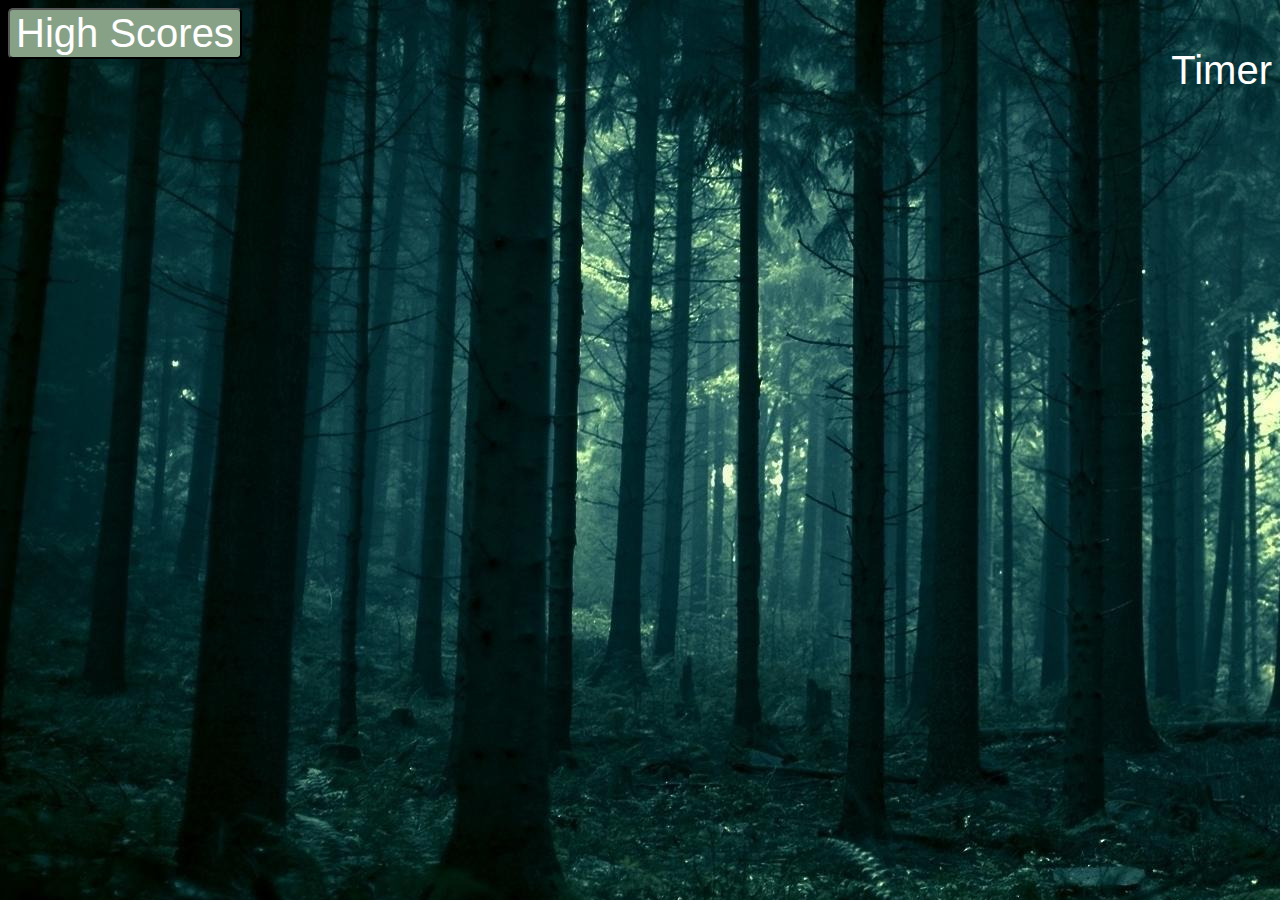
==== index.html @ 9e1c32d6 "rough structure" ====
<!DOCTYPE html>
<html lang="en">

<head>
    <meta charset="UTF-8">
    <meta http-equiv="X-UA-Compatible" content="IE=edge">
    <meta name="viewport" content="width=device-width, initial-scale=1.0">
    <link rel="stylesheet" href="./assets/css/style.css">
    <title>Coding Quiz</title>
</head>

<body>

    <!-- header -->
    <div id="textbox">
        <button class="alignleft" class="high-scores-btn">High Scores</button>
        <p class="alignright">Timer</p>
    </div>
    <div style="clear: both;"></div>

    <!-- code quiz box -->




</body>

</html>
---- assets/css/style.css ----
body {
    color: black;
    font-family: Helvetica, Arial, sans-serif;
    background-image: url('../images/forest.jpeg');
}

.alignleft {
    float: left;
}

.alignright {
    float: right;
}

button {
    background-color: rgb(135, 161, 135);
    color: white;
    font-size: 40px;
    border-radius: 5px;
}

.alignright {
    font-size: 40px;
    color: white;
}
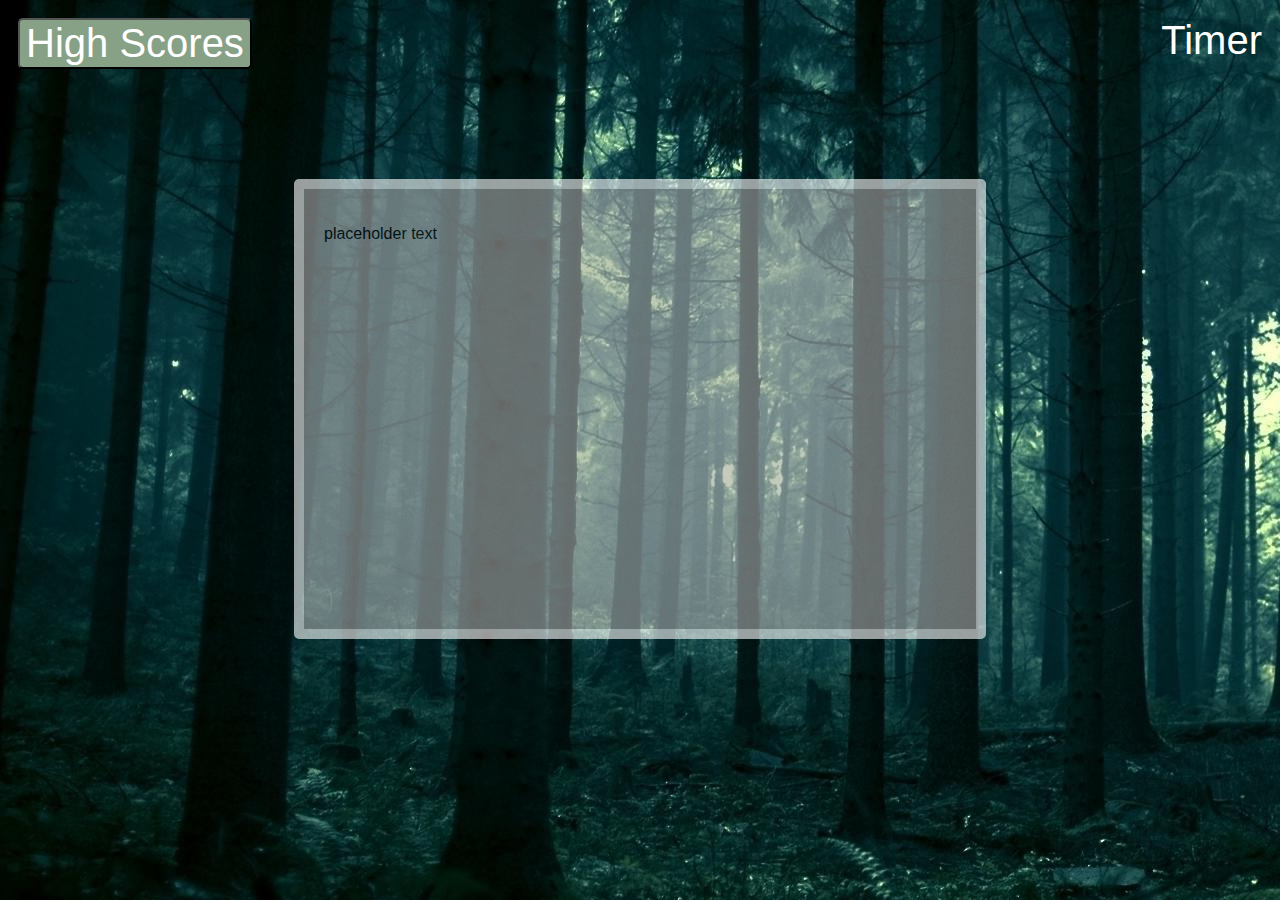
==== commit 881f3093: "css for question box working" ====
--- a/index.html
+++ b/index.html
@@ -13,13 +13,15 @@
 
     <!-- header -->
     <div id="textbox">
-        <button class="alignleft" class="high-scores-btn">High Scores</button>
+        <a href="highscores.html" target="_blank"><button class="alignleft" class="high-scores-btn">High Scores</button></a>
         <p class="alignright">Timer</p>
     </div>
     <div style="clear: both;"></div>
 
     <!-- code quiz box -->
-
+    <div class="question-box">
+        <p>placeholder text</p>
+    </div>
 
 
 
--- a/assets/css/style.css
+++ b/assets/css/style.css
@@ -10,6 +10,7 @@
 
 .alignright {
     float: right;
+    margin: 10px;
 }
 
 button {
@@ -17,9 +18,22 @@
     color: white;
     font-size: 40px;
     border-radius: 5px;
+    margin: 10px;
 }
 
 .alignright {
     font-size: 40px;
     color: white;
+}
+
+.question-box {
+    height: 400px;
+    width: 50%;
+    background-color: rgb(171, 171, 171);
+    border: 10px white solid;
+    border-radius: 5px;
+    opacity: .6;
+    padding: 20px;
+    margin: auto;
+    margin-top: 100px;
 }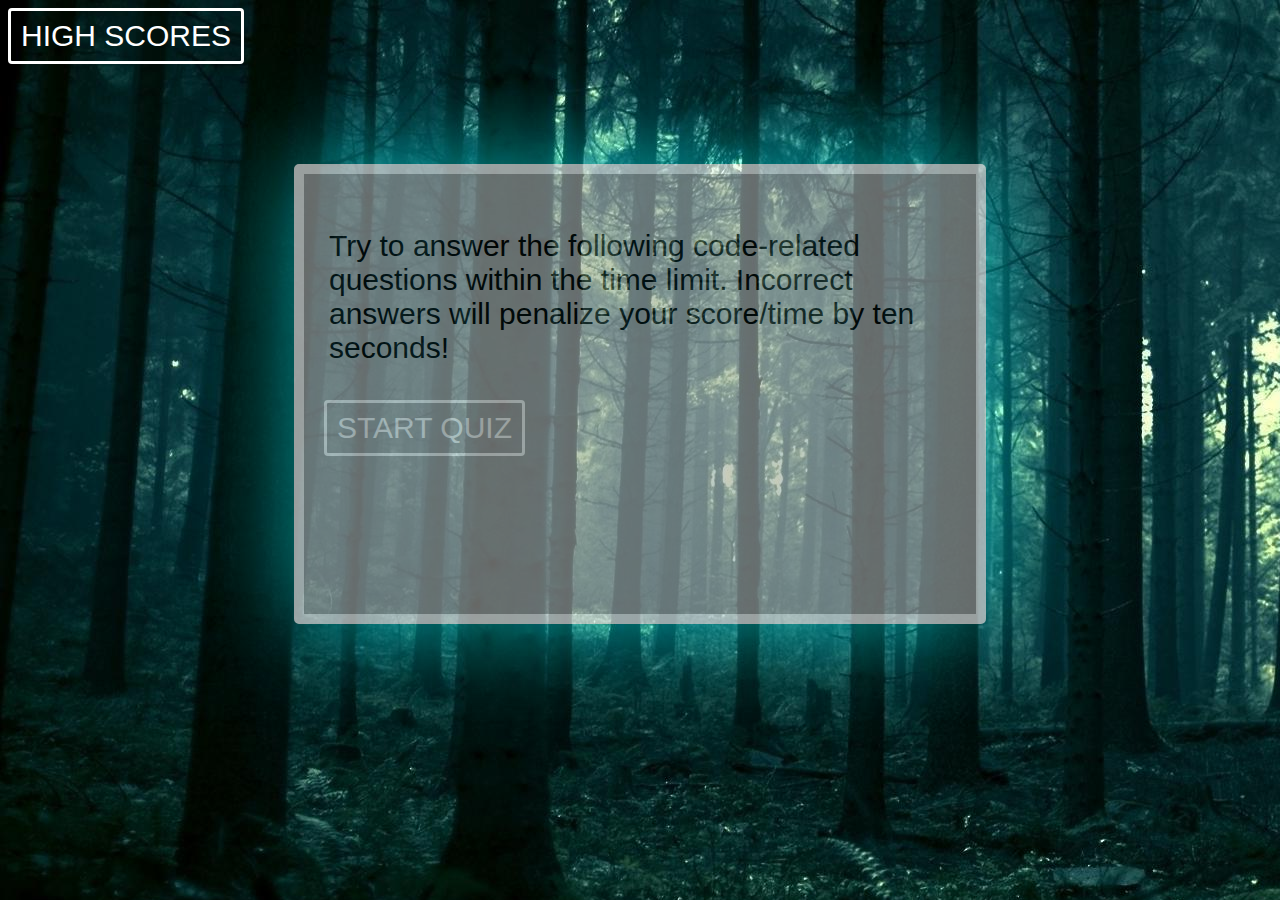
==== commit c7283b79: "timer working" ====
--- a/index.html
+++ b/index.html
@@ -14,17 +14,17 @@
     <!-- header -->
     <div id="textbox">
         <a href="highscores.html" target="_blank"><button class="alignleft" class="high-scores-btn">High Scores</button></a>
-        <p class="alignright">Timer</p>
+        <div id="countdown" class="alignright"></div>
     </div>
     <div style="clear: both;"></div>
 
     <!-- code quiz box -->
     <div class="question-box">
-        <p>placeholder text</p>
+        <p class="welcome-text"> Try to answer the following code-related questions within the time limit. Incorrect answers will penalize your score/time by ten seconds!</p>
+        <button id="start-quiz" class="alignleft">Start Quiz</button>
     </div>
 
-
-
+    <script src="./assets/js/script.js"></script>
 </body>
 
 </html>--- a/assets/css/style.css
+++ b/assets/css/style.css
@@ -1,6 +1,6 @@
 body {
     color: black;
-    font-family: Helvetica, Arial, sans-serif;
+    font-family: Montserrat, Arial, sans-serif;
     background-image: url('../images/forest.jpeg');
 }
 
@@ -14,11 +14,23 @@
 }
 
 button {
-    background-color: rgb(135, 161, 135);
+    transition: all .5s ease;
+    color: #fff;
+    border: 3px solid white;
+    font-family: 'Montserrat', sans-serif;
+    text-transform: uppercase;
+    text-align: center;
+    line-height: 1;
+    font-size: 30px;
+    background-color: transparent;
+    padding: 10px;
+    outline: none;
+    border-radius: 4px;
+}
+
+button:hover {
     color: white;
-    font-size: 40px;
-    border-radius: 5px;
-    margin: 10px;
+    background-color: rgba(0, 255, 255, 0.396);
 }
 
 .alignright {
@@ -36,4 +48,11 @@
     padding: 20px;
     margin: auto;
     margin-top: 100px;
+    box-shadow: 0px 0px 100px #0ff;
+}
+
+.welcome-text {
+    font-size: 30px;
+    color: black;
+    padding: 5px;
 }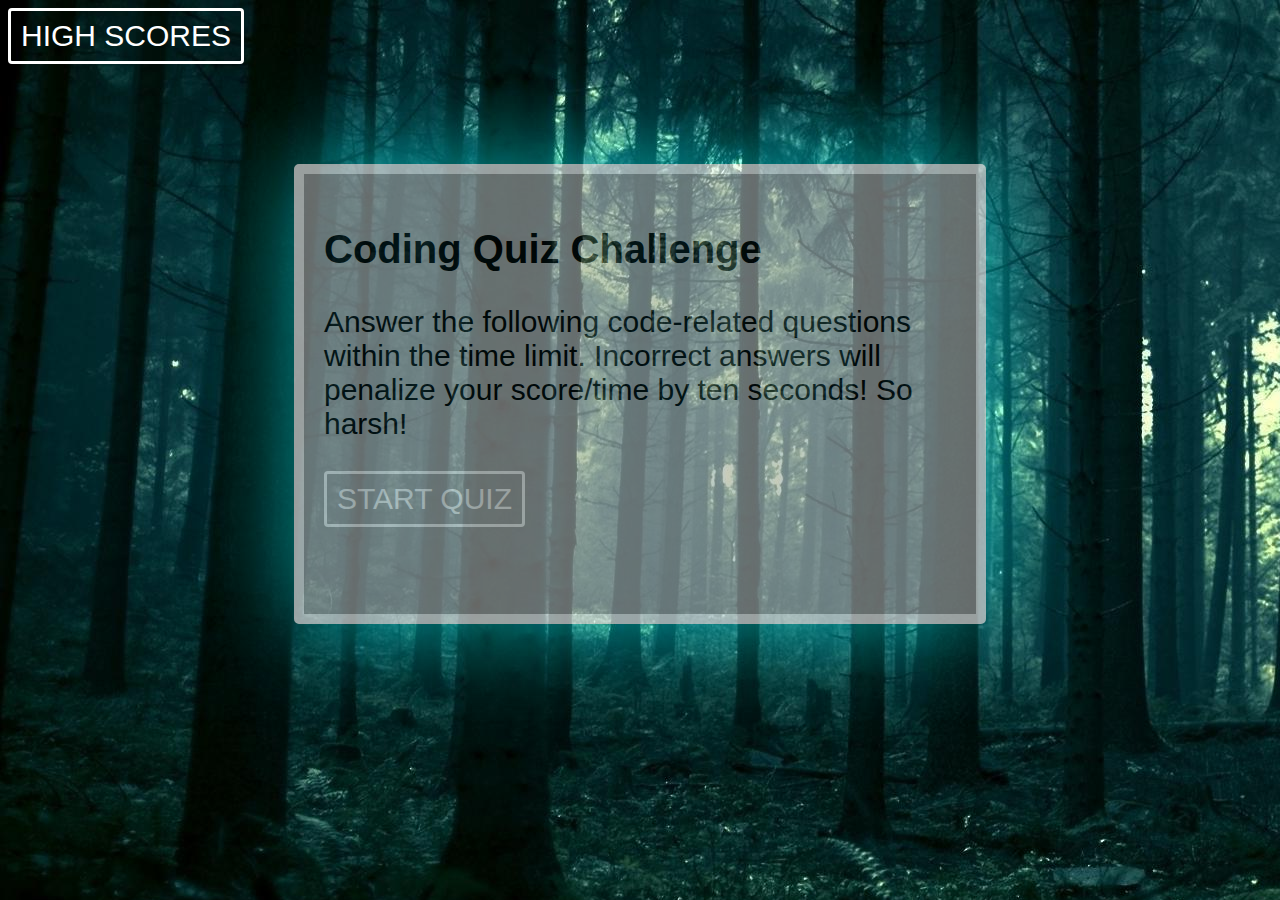
==== commit 87fbe9a0: "timer works" ====
--- a/index.html
+++ b/index.html
@@ -10,7 +10,6 @@
 </head>
 
 <body>
-
     <!-- header -->
     <div id="textbox">
         <a href="highscores.html" target="_blank"><button class="alignleft" class="high-scores-btn">High Scores</button></a>
@@ -19,12 +18,29 @@
     <div style="clear: both;"></div>
 
     <!-- code quiz box -->
-    <div class="question-box">
-        <p class="welcome-text"> Try to answer the following code-related questions within the time limit. Incorrect answers will penalize your score/time by ten seconds!</p>
-        <button id="start-quiz" class="alignleft">Start Quiz</button>
-    </div>
+    <div class="container">
+        <div id="question-container">
+            <main class="main" id="main">
 
-    <script src="./assets/js/script.js"></script>
+                <div id="welcome">
+                    <h2></h2>
+                    <p></p>
+                </div>
+
+                <div id="question">
+                    <p id="question-text"></p>
+                </div>
+
+                <div id="feedback">
+                    <p id="correct" class="correct-style"></p>
+                    <p id="wrong" class="wrong-style"></p>
+                </div>
+
+            </main>
+            <section id="section"></section>
+
+
+            <script src="./assets/js/script.js"></script>
 </body>
 
 </html>--- a/assets/css/style.css
+++ b/assets/css/style.css
@@ -38,7 +38,7 @@
     color: white;
 }
 
-.question-box {
+.container {
     height: 400px;
     width: 50%;
     background-color: rgb(171, 171, 171);
@@ -52,7 +52,20 @@
 }
 
 .welcome-text {
-    font-size: 30px;
+    font-size: 40px;
     color: black;
     padding: 5px;
+}
+
+.btn {
+    background-color: rgba(137, 43, 226, 0.351);
+}
+
+h2 {
+    font-size: 40px;
+    color: black;
+}
+
+p {
+    font-size: 30px;
 }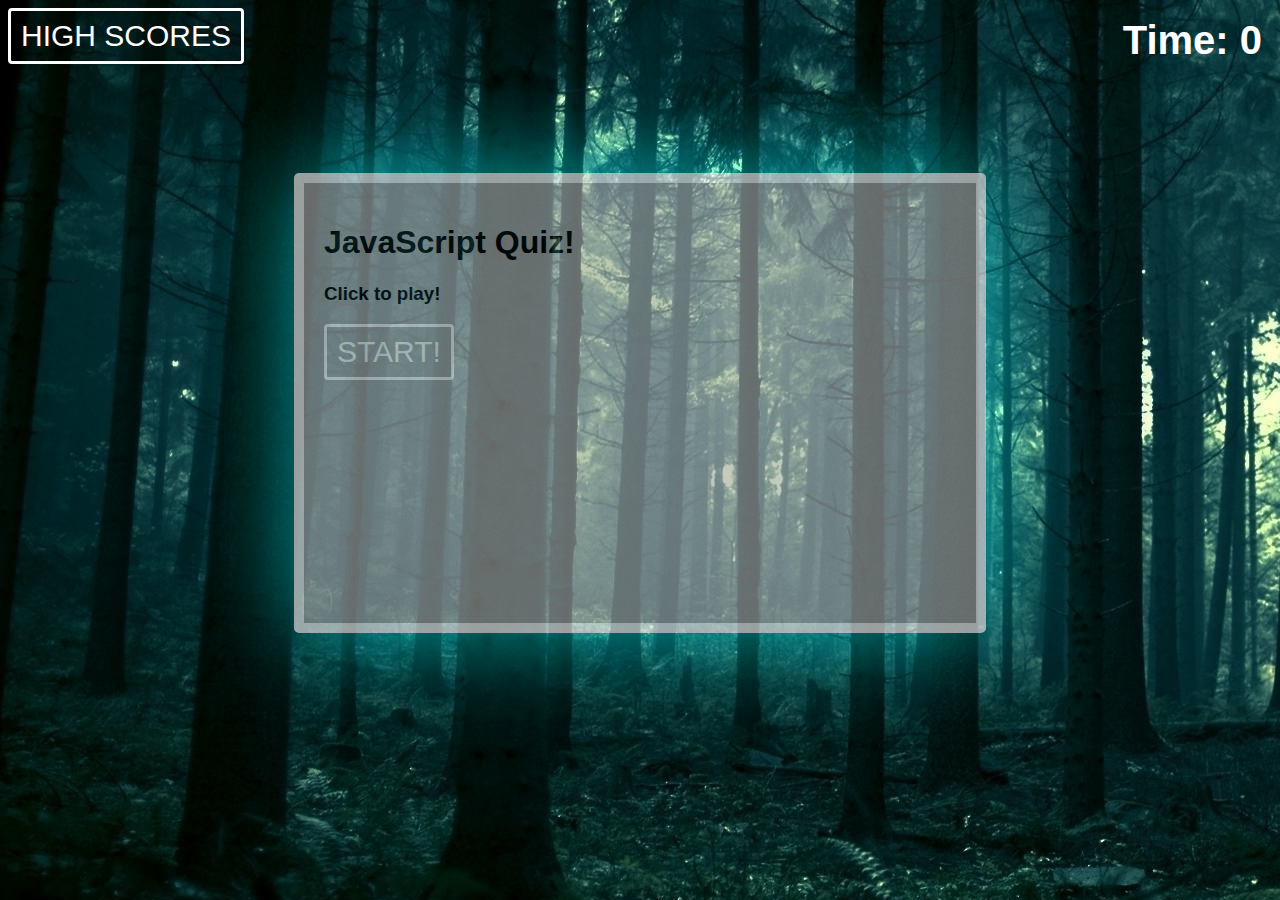
==== commit 987860bc: "questions sortof work" ====
--- a/index.html
+++ b/index.html
@@ -1,5 +1,7 @@
 <!DOCTYPE html>
 <html lang="en">
+
+<html>
 
 <head>
     <meta charset="UTF-8">
@@ -7,40 +9,36 @@
     <meta name="viewport" content="width=device-width, initial-scale=1.0">
     <link rel="stylesheet" href="./assets/css/style.css">
     <title>Coding Quiz</title>
+
 </head>
 
 <body>
-    <!-- header -->
-    <div id="textbox">
-        <a href="highscores.html" target="_blank"><button class="alignleft" class="high-scores-btn">High Scores</button></a>
-        <div id="countdown" class="alignright"></div>
+    <!-- view scores link on the top left of nav bar-->
+    <div class="alignleft">
+        <a onclick="getScore()" href="#">
+            <button class="alignleft">High Scores</button>
+        </a>
     </div>
+    <!-- countdown timer on the top right of nav bar-->
+    <div>
+        <h4 class="alignright">Time: <span id="timeLeft">0</span></h4>
+    </div>
+
     <div style="clear: both;"></div>
 
-    <!-- code quiz box -->
-    <div class="container">
-        <div id="question-container">
-            <main class="main" id="main">
-
-                <div id="welcome">
-                    <h2></h2>
-                    <p></p>
-                </div>
-
-                <div id="question">
-                    <p id="question-text"></p>
-                </div>
-
-                <div id="feedback">
-                    <p id="correct" class="correct-style"></p>
-                    <p id="wrong" class="wrong-style"></p>
-                </div>
-
-            </main>
-            <section id="section"></section>
-
-
-            <script src="./assets/js/script.js"></script>
+    <!--main body of quiz-->
+    <div id="quiz" class="container">
+        <div id="quizBody">
+            <h1>
+                JavaScript Quiz!
+            </h1>
+            <h3>
+                Click to play!
+            </h3>
+            <button onclick="start()">Start!</button>
+        </div>
+    </div>
+    <script src="./assets/js/script.js"></script>
 </body>
 
 </html>--- a/assets/css/style.css
+++ b/assets/css/style.css
@@ -11,6 +11,8 @@
 .alignright {
     float: right;
     margin: 10px;
+    font-size: 40px;
+    color: white;
 }
 
 button {
@@ -31,11 +33,6 @@
 button:hover {
     color: white;
     background-color: rgba(0, 255, 255, 0.396);
-}
-
-.alignright {
-    font-size: 40px;
-    color: white;
 }
 
 .container {
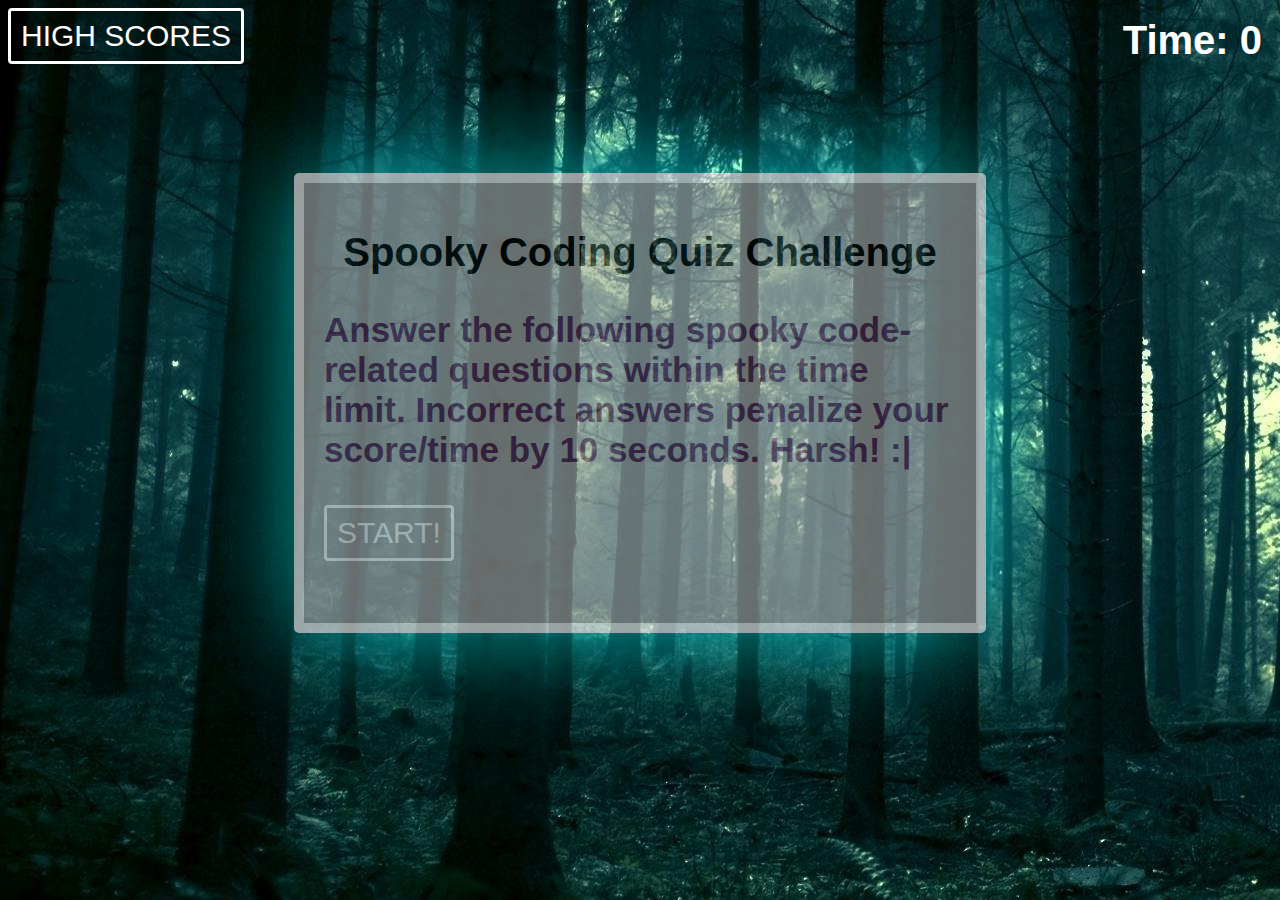
==== commit 41696bd9: "questions working, styling tweaks" ====
--- a/index.html
+++ b/index.html
@@ -16,7 +16,8 @@
     <!-- view scores link on the top left of nav bar-->
     <div class="alignleft">
         <a onclick="getScore()" href="#">
-            <button class="alignleft">High Scores</button>
+            <a href="highscores.html"><button class="alignleft">High Scores</button></a>
+
         </a>
     </div>
     <!-- countdown timer on the top right of nav bar-->
@@ -30,10 +31,10 @@
     <div id="quiz" class="container">
         <div id="quizBody">
             <h1>
-                JavaScript Quiz!
+                Spooky Coding Quiz Challenge
             </h1>
             <h3>
-                Click to play!
+                Answer the following spooky code-related questions within the time limit. Incorrect answers penalize your score/time by 10 seconds. Harsh! :|
             </h3>
             <button onclick="start()">Start!</button>
         </div>
--- a/assets/css/style.css
+++ b/assets/css/style.css
@@ -58,11 +58,22 @@
     background-color: rgba(137, 43, 226, 0.351);
 }
 
+h1 {
+    font-size: 40px;
+    text-align: center;
+    color: black;
+}
+
 h2 {
     font-size: 40px;
     color: black;
 }
 
+h3 {
+    font-size: 35px;
+    color: rgb(86, 41, 86);
+}
+
 p {
     font-size: 30px;
 }